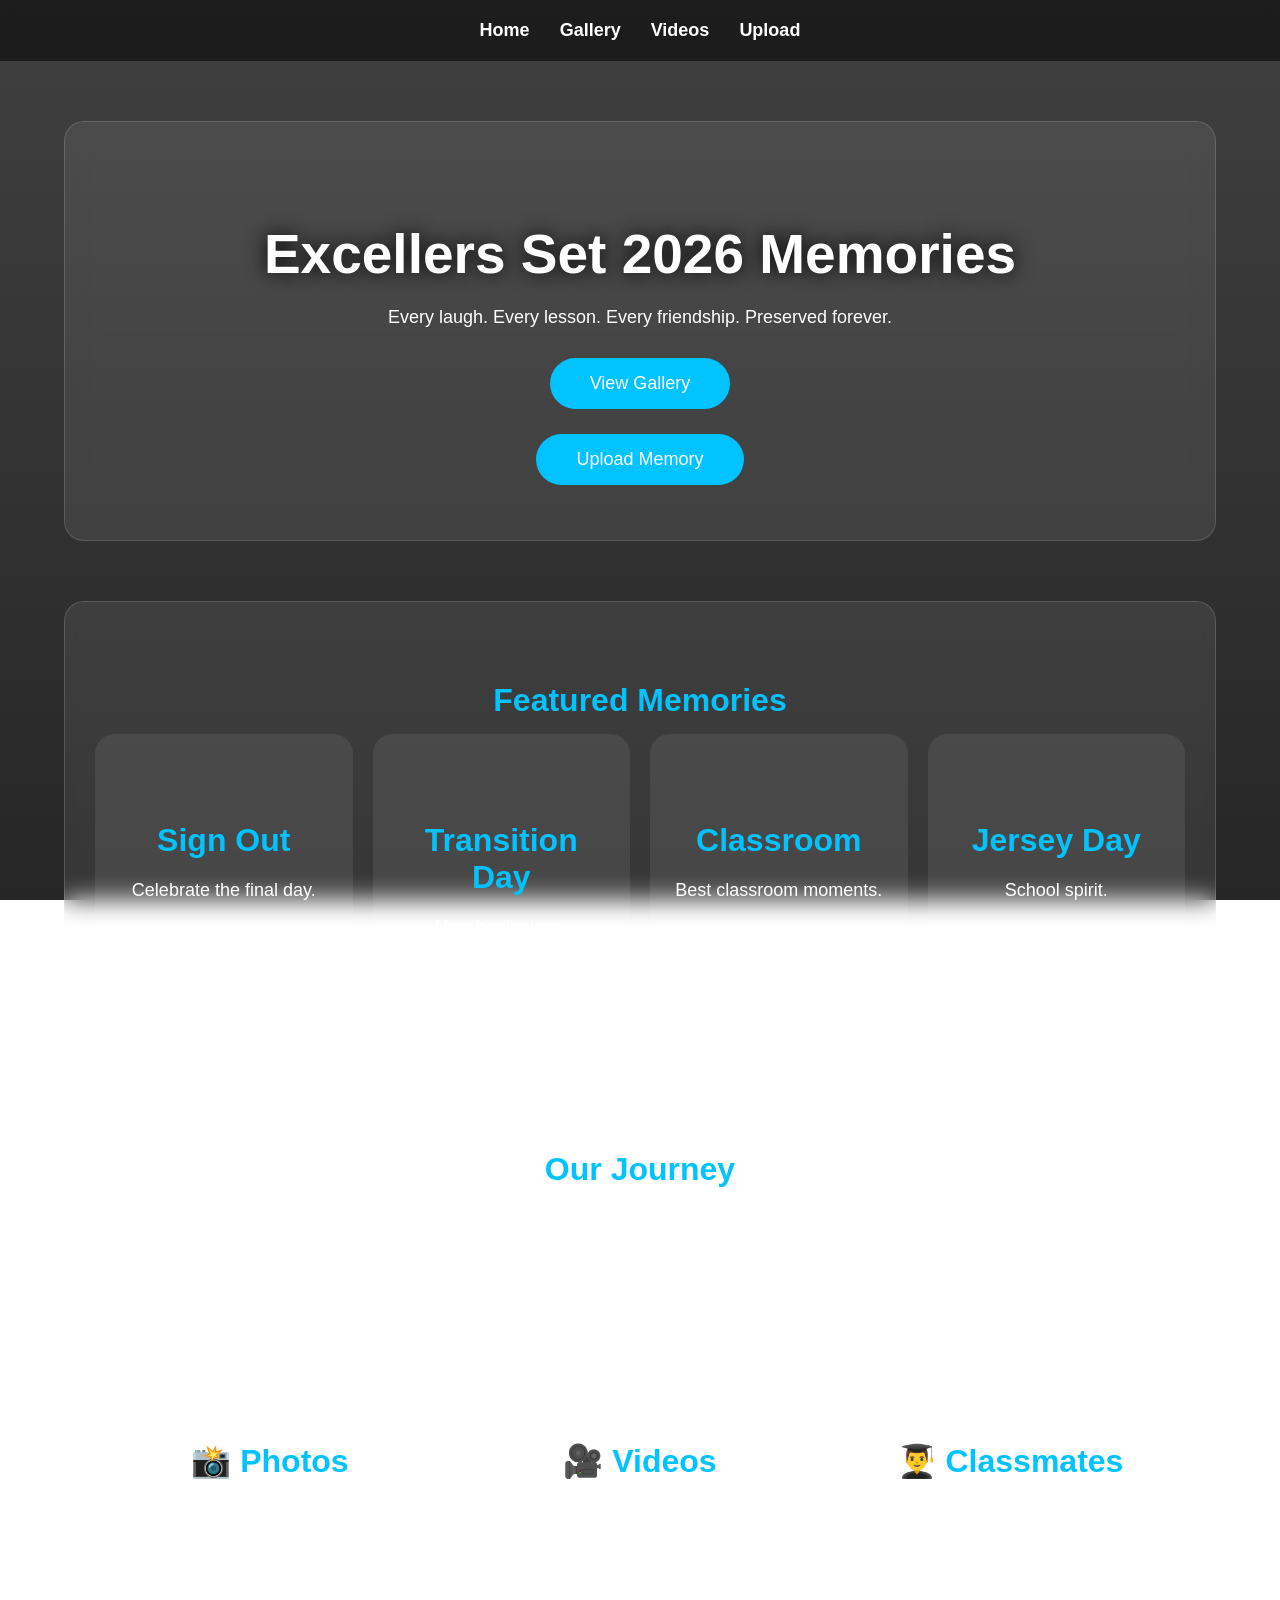
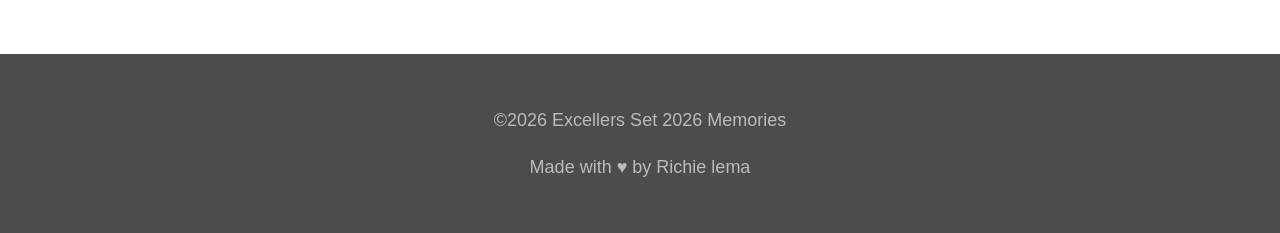
==== index.html @ 047b3265 "Add files via upload" ====
<!DOCTYPE html>
<html><head><meta charset="UTF-8"><meta name="viewport" content="width=device-width,initial-scale=1">
<title>Excellers Set 2026 Memories</title><link rel="stylesheet" href="style.css">
</head><body>
<nav><a href=index.html>Home</a><a href=gallery.html>Gallery</a><a href=videos.html>Videos</a><a href=upload.html>Upload</a></nav>
<section class="hero fade"><h1>Excellers Set 2026 Memories</h1><p>Every laugh. Every lesson. Every friendship. Preserved forever.</p>
<button onclick="location.href='gallery.html'">View Gallery</button>
<button onclick="location.href='upload.html'">Upload Memory</button></section>
<section class=fade><h2>Featured Memories</h2><div class=gallery>
<div class=card><img src="images/signout1.jpg" alt=""><h2>Sign Out</h2><p>Celebrate the final day.</p></div>
<div class=card><img src="images/transition1.jpg" alt=""><h2>Transition Day</h2><p>New beginnings.</p></div>
<div class=card><img src="images/classroom1.jpg" alt=""><h2>Classroom</h2><p>Best classroom moments.</p></div>
<div class=card><img src="images/jersey1.jpg" alt=""><h2>Jersey Day</h2><p>School spirit.</p></div>
</div></section>
<section class=fade><h2>Our Journey</h2><p>This website is a digital time capsule created for every member of Excellers Set 2026.</p></section>
<section class="gallery fade">
<div class=card><h2>📸 Photos</h2><p>100+</p></div>
<div class=card><h2>🎥 Videos</h2><p>50+</p></div>
<div class=card><h2>👨‍🎓 Classmates</h2><p>Together Forever</p></div>
</section>
<footer><p>&copy;2026 Excellers Set 2026 Memories</p>
<p> Made with ♥️ by Richie lema</p></footer>
</body></html>
---- style.css ----
/* ==========================================
   EXCELLERS SET 2026 MEMORIES
   Modern Memory Vault Theme
========================================== */

*{
    margin:0;
    padding:0;
    box-sizing:border-box;
    scroll-behavior:smooth;
}

body{
    font-family:Arial, Helvetica, sans-serif;
    color:#fff;
    background:
    linear-gradient(rgba(0,0,0,.75),rgba(0,0,0,.85)),
    url("images/background.jpg");
    background-size:cover;
    background-position:center;
    background-attachment:fixed;
    animation:zoomBackground 20s infinite alternate;
}

@keyframes zoomBackground{
    from{
        background-size:100%;
    }
    to{
        background-size:110%;
    }
}

/* Navigation */

nav{
    width:100%;
    display:flex;
    justify-content:center;
    gap:30px;
    padding:20px;
    background:rgba(0,0,0,.55);
    backdrop-filter:blur(12px);
    position:sticky;
    top:0;
    z-index:1000;
}

nav a{
    color:white;
    text-decoration:none;
    font-size:18px;
    font-weight:bold;
    transition:.3s;
}

nav a:hover{
    color:#00c3ff;
}

/* Headings */

h1{
    font-size:55px;
    text-align:center;
    margin-top:70px;
    text-shadow:0 0 20px #000;
}

h2{
    margin-top:50px;
    margin-bottom:15px;
    color:#00c3ff;
    text-align:center;
    font-size:32px;
}

p{
    text-align:center;
    max-width:850px;
    margin:15px auto;
    line-height:1.8;
    font-size:18px;
}

/* Buttons */

button{
    display:block;
    margin:25px auto;
    padding:15px 40px;
    border:none;
    border-radius:50px;
    background:#00c3ff;
    color:white;
    font-size:18px;
    cursor:pointer;
    transition:.3s;
}

button:hover{
    background:#008ec5;
    transform:scale(1.08);
}

/* Sections */

section{
    width:90%;
    max-width:1200px;
    margin:60px auto;
    padding:30px;
    background:rgba(255,255,255,.08);
    backdrop-filter:blur(12px);
    border-radius:20px;
    border:1px solid rgba(255,255,255,.15);
}

/* Images */

img{
    width:100%;
    border-radius:18px;
    transition:.4s;
}

img:hover{
    transform:scale(1.04);
    box-shadow:0 0 25px rgba(0,195,255,.7);
}

/* Videos */

video{
    width:100%;
    border-radius:18px;
    margin-top:15px;
    transition:.4s;
}

video:hover{
    transform:scale(1.02);
}

/* Gallery */

.gallery{
    display:grid;
    grid-template-columns:repeat(auto-fit,minmax(250px,1fr));
    gap:20px;
}

/* Forms */

form{
    width:90%;
    max-width:650px;
    margin:40px auto;
    background:rgba(255,255,255,.08);
    padding:30px;
    border-radius:20px;
}

input,
select,
textarea{
    width:100%;
    padding:15px;
    margin:12px 0;
    border:none;
    border-radius:10px;
    background:#1d1d1d;
    color:white;
}

input:focus,
textarea:focus,
select:focus{
    outline:2px solid #00c3ff;
}

/* Cards */

.card{
    background:rgba(255,255,255,.08);
    border-radius:20px;
    padding:20px;
    transition:.3s;
}

.card:hover{
    transform:translateY(-8px);
    box-shadow:0 0 25px rgba(0,195,255,.5);
}

/* Footer */

footer{
    text-align:center;
    padding:35px;
    background:rgba(0,0,0,.7);
    margin-top:60px;
    color:#bbb;
}

/* Scrollbar */

::-webkit-scrollbar{
    width:10px;
}

::-webkit-scrollbar-track{
    background:#111;
}

::-webkit-scrollbar-thumb{
    background:#00c3ff;
    border-radius:10px;
}

/* Fade Animation */

.fade{
    animation:fadeUp 1s ease;
}

@keyframes fadeUp{
    from{
        opacity:0;
        transform:translateY(40px);
    }
    to{
        opacity:1;
        transform:translateY(0);
    }
}

/* Mobile */

@media(max-width:768px){

nav{
    flex-wrap:wrap;
    gap:15px;
}

h1{
    font-size:36px;
    padding:0 15px;
}

h2{
    font-size:26px;
}

p{
    font-size:16px;
    padding:0 15px;
}

button{
    width:85%;
}

section{
    width:95%;
}

.gallery{
    grid-template-columns:1fr;
}

}
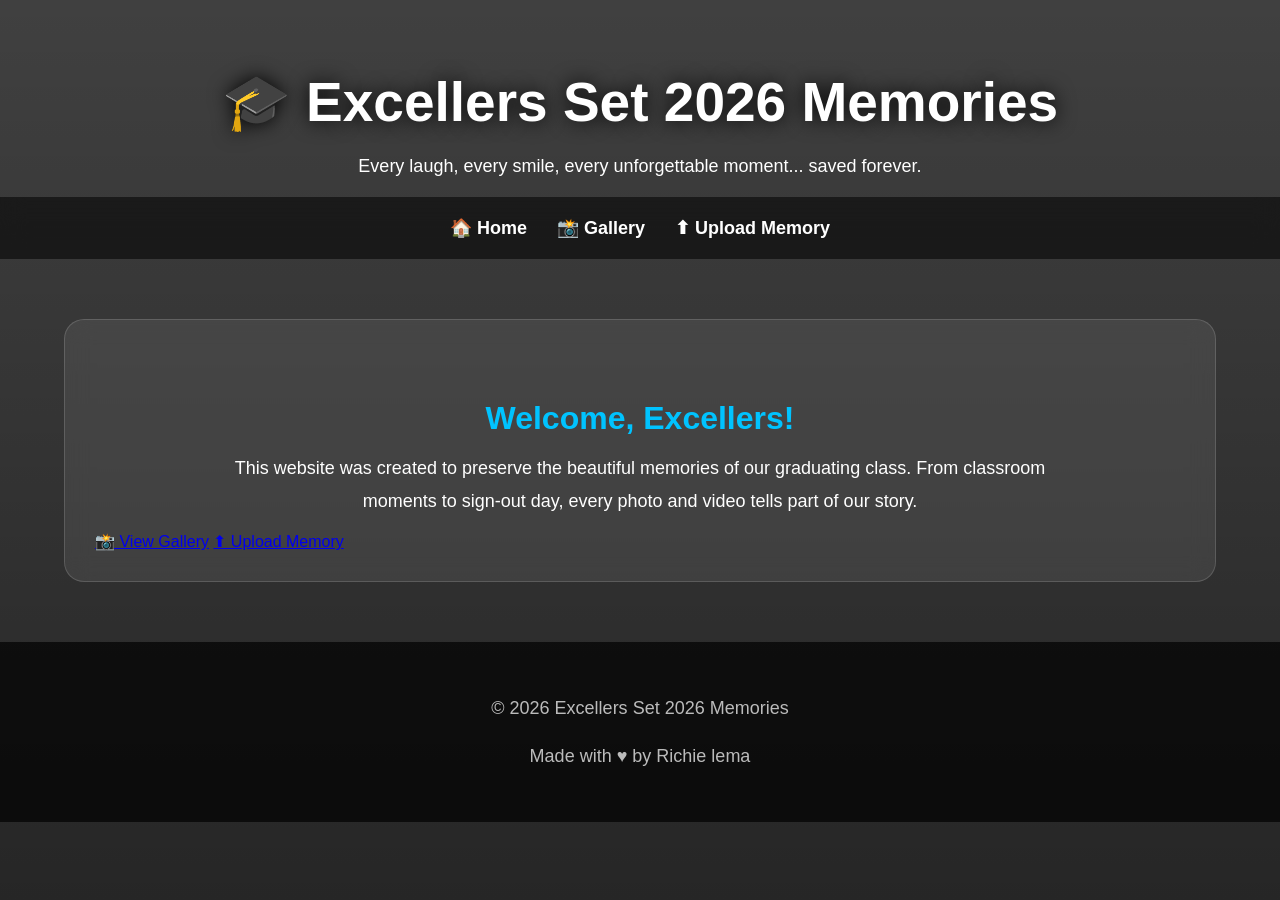
==== commit 490fd4b9: "Update index.html" ====
--- a/index.html
+++ b/index.html
@@ -1,23 +1,50 @@
 <!DOCTYPE html>
-<html><head><meta charset="UTF-8"><meta name="viewport" content="width=device-width,initial-scale=1">
-<title>Excellers Set 2026 Memories</title><link rel="stylesheet" href="style.css">
-</head><body>
-<nav><a href=index.html>Home</a><a href=gallery.html>Gallery</a><a href=videos.html>Videos</a><a href=upload.html>Upload</a></nav>
-<section class="hero fade"><h1>Excellers Set 2026 Memories</h1><p>Every laugh. Every lesson. Every friendship. Preserved forever.</p>
-<button onclick="location.href='gallery.html'">View Gallery</button>
-<button onclick="location.href='upload.html'">Upload Memory</button></section>
-<section class=fade><h2>Featured Memories</h2><div class=gallery>
-<div class=card><img src="images/signout1.jpg" alt=""><h2>Sign Out</h2><p>Celebrate the final day.</p></div>
-<div class=card><img src="images/transition1.jpg" alt=""><h2>Transition Day</h2><p>New beginnings.</p></div>
-<div class=card><img src="images/classroom1.jpg" alt=""><h2>Classroom</h2><p>Best classroom moments.</p></div>
-<div class=card><img src="images/jersey1.jpg" alt=""><h2>Jersey Day</h2><p>School spirit.</p></div>
-</div></section>
-<section class=fade><h2>Our Journey</h2><p>This website is a digital time capsule created for every member of Excellers Set 2026.</p></section>
-<section class="gallery fade">
-<div class=card><h2>📸 Photos</h2><p>100+</p></div>
-<div class=card><h2>🎥 Videos</h2><p>50+</p></div>
-<div class=card><h2>👨‍🎓 Classmates</h2><p>Together Forever</p></div>
-</section>
-<footer><p>&copy;2026 Excellers Set 2026 Memories</p>
-<p> Made with ♥️ by Richie lema</p></footer>
-</body></html>
+<html lang="en">
+
+<head>
+    <meta charset="UTF-8">
+    <meta name="viewport" content="width=device-width, initial-scale=1.0">
+    <title>Excellers Set 2026 Memories</title>
+    <link rel="stylesheet" href="style.css">
+</head>
+
+<body>
+
+    <header>
+        <h1>🎓 Excellers Set 2026 Memories</h1>
+        <p>Every laugh, every smile, every unforgettable moment... saved forever.</p>
+    </header>
+
+    <nav>
+        <a href="index.html">🏠 Home</a>
+        <a href="gallery.html">📸 Gallery</a>
+        <a href="upload.html">⬆ Upload Memory</a>
+    </nav>
+
+    <main>
+
+        <section class="hero">
+            <h2>Welcome, Excellers!</h2>
+
+            <p>
+                This website was created to preserve the beautiful memories of our
+                graduating class. From classroom moments to sign-out day, every photo
+                and video tells part of our story.
+            </p>
+
+            <div class="buttons">
+                <a href="gallery.html" class="btn">📸 View Gallery</a>
+                <a href="upload.html" class="btn">⬆ Upload Memory</a>
+            </div>
+        </section>
+
+    </main>
+
+    <footer>
+        <p>© 2026 Excellers Set 2026 Memories</p>
+        <p>Made with ♥️ by Richie lema</p>
+    </footer>
+
+</body>
+
+</html>
